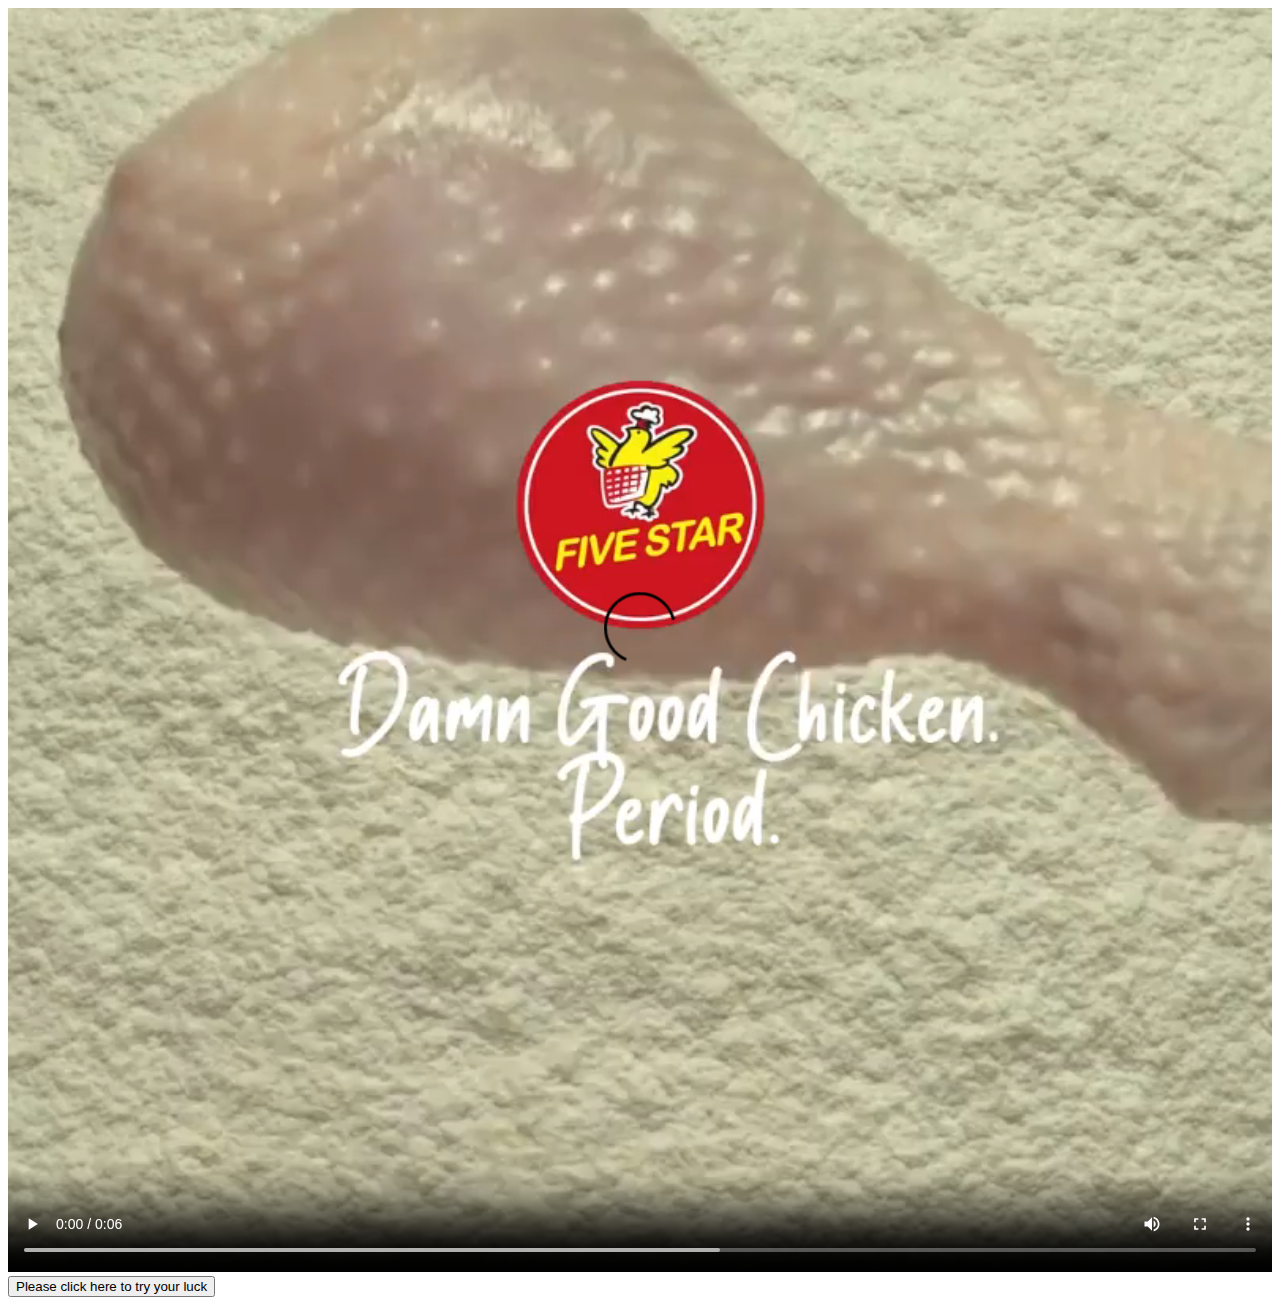
==== index.html @ abd96cdd "Auto-generated commit" ====
<!doctype html>
<html lang="en">
<head>
  <meta charset="utf-8">
  <title>Fsc</title>
  <base href="/">
  <meta name="viewport" content="width=device-width, initial-scale=1">
  <link rel="icon" type="image/x-icon" href="favicon.ico">
<link rel="stylesheet" href="styles.3ff695c00d717f2d2a11.css"></head>
<body>
  <app-root></app-root>
<script src="runtime.e227d1a0e31cbccbf8ec.js" defer></script><script src="polyfills.a4021de53358bb0fec14.js" defer></script><script src="main.1f994b8a602ccf53db76.js" defer></script></body>
</html>
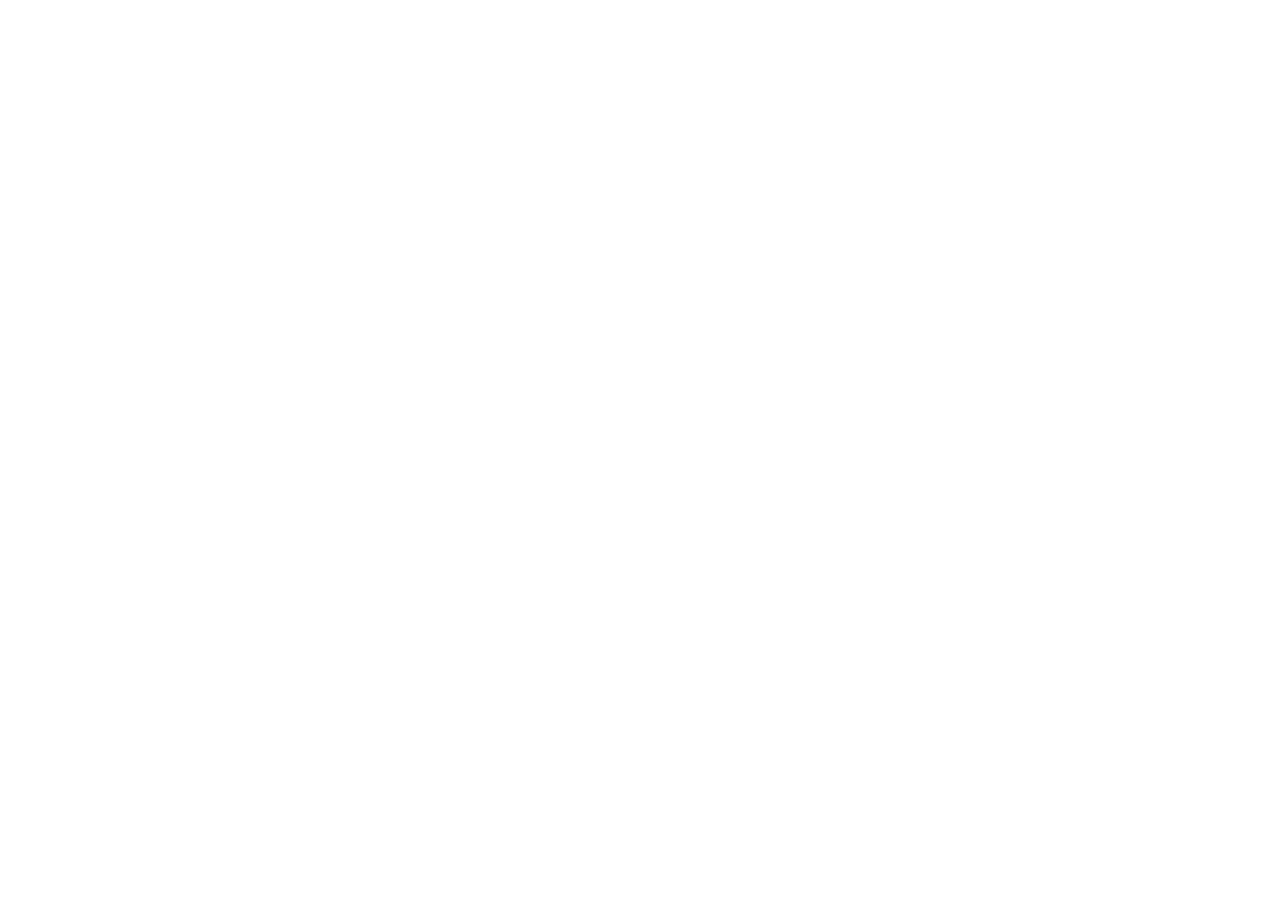
==== commit bffe2172: "Auto-generated commit" ====
--- a/index.html
+++ b/index.html
@@ -3,11 +3,10 @@
 <head>
   <meta charset="utf-8">
   <title>Fsc</title>
-  <base href="/">
-  <meta name="viewport" content="width=device-width, initial-scale=1">
+  <base href="/fsc/">  <meta name="viewport" content="width=device-width, initial-scale=1">
   <link rel="icon" type="image/x-icon" href="favicon.ico">
-<link rel="stylesheet" href="styles.3ff695c00d717f2d2a11.css"></head>
+<link rel="stylesheet" href="styles.4a3565d30afb53e8074e.css"></head>
 <body>
   <app-root></app-root>
-<script src="runtime.e227d1a0e31cbccbf8ec.js" defer></script><script src="polyfills.a4021de53358bb0fec14.js" defer></script><script src="main.1f994b8a602ccf53db76.js" defer></script></body>
+<script src="runtime.e227d1a0e31cbccbf8ec.js" defer></script><script src="polyfills.a4021de53358bb0fec14.js" defer></script><script src="scripts.2fd360e0f1643d959e0d.js" defer></script><script src="main.700dbab2c61b5c7ccbc1.js" defer></script></body>
 </html>
